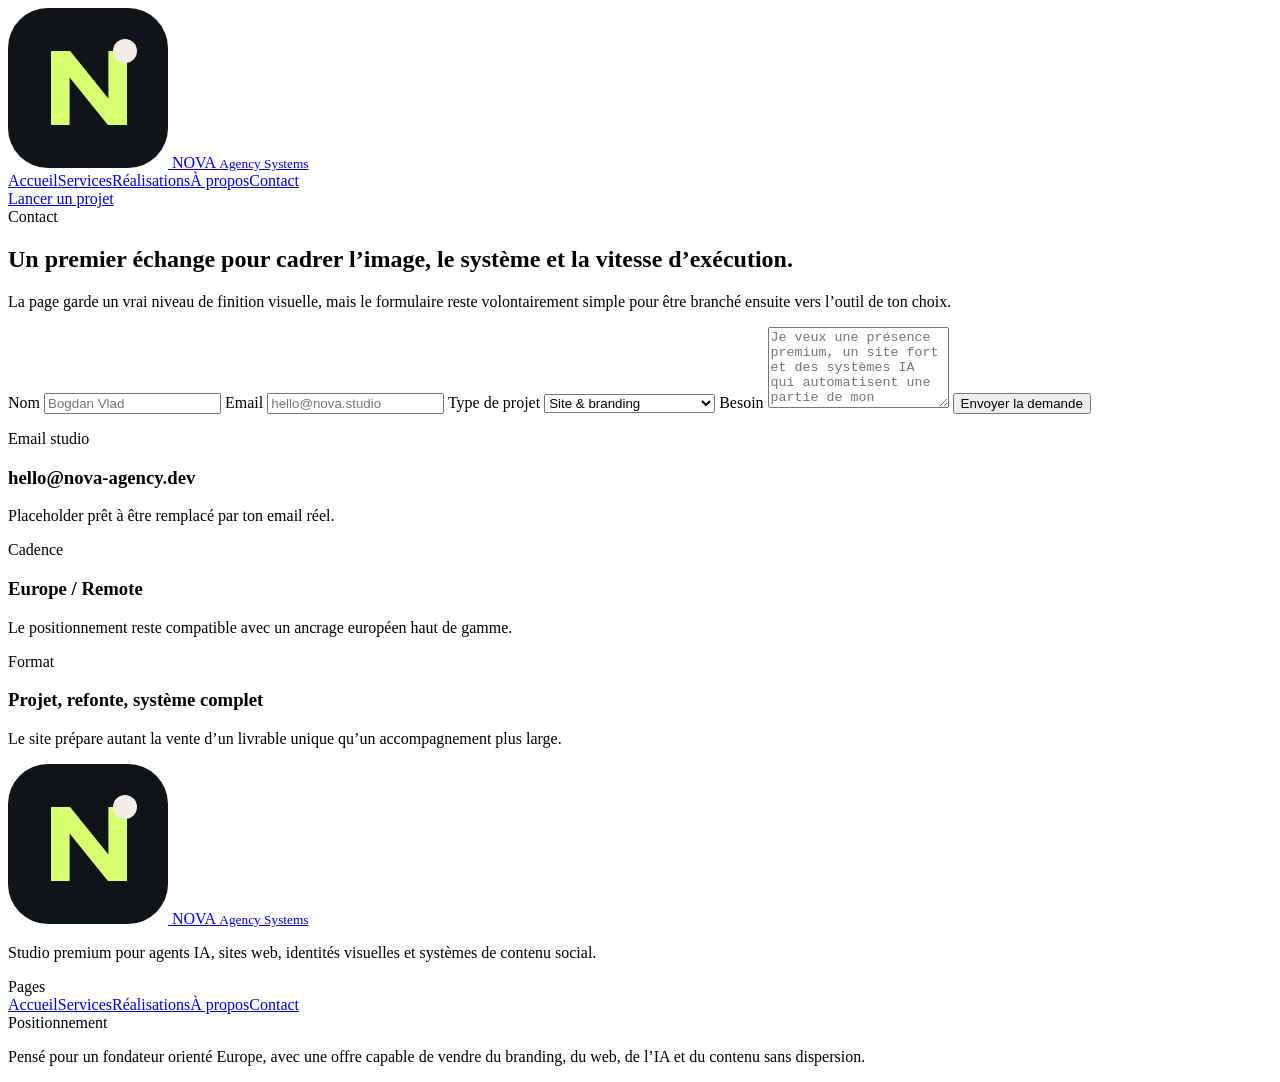
==== contact.html @ f1d4241f "Add remaining pages" ====
<!doctype html>
<html lang="fr">
  <head>
    <meta charset="UTF-8" />
    <meta name="viewport" content="width=device-width, initial-scale=1.0" />
    <meta
      name="description"
      content="Contact Nova: cadrer un projet d’agents IA, de site premium, d’identité visuelle ou de community management."
    />
    <link rel="icon" type="image/svg+xml" href="public/favicon.svg" />
    <link rel="stylesheet" href="styles.css" />
    <title>Contact | Nova</title>
  </head>
  <body data-page="contact">
    <div data-header></div>
    <main>
      <section class="page-intro">
        <div class="container">
          <div class="eyebrow">Contact</div>
          <div class="page-intro-grid">
            <h1>Un premier échange pour cadrer l’image, le système et la vitesse d’exécution.</h1>
            <div class="page-intro-copy">
              <p>
                La page garde un vrai niveau de finition visuelle, mais le
                formulaire reste volontairement simple pour être branché ensuite
                vers l’outil de ton choix.
              </p>
            </div>
          </div>
        </div>
      </section>

      <section class="section section-neutral">
        <div class="container contact-grid">
          <form class="contact-form" data-reveal data-demo-form>
            <label>
              Nom
              <input name="name" placeholder="Bogdan Vlad" type="text" />
            </label>
            <label>
              Email
              <input name="email" placeholder="hello@nova.studio" type="email" />
            </label>
            <label>
              Type de projet
              <select name="service">
                <option>Site & branding</option>
                <option>Agent IA</option>
                <option>Logo & identité</option>
                <option>Community management</option>
                <option>Package complet</option>
              </select>
            </label>
            <label>
              Besoin
              <textarea
                name="brief"
                placeholder="Je veux une présence premium, un site fort et des systèmes IA qui automatisent une partie de mon business."
                rows="5"
              ></textarea>
            </label>
            <button class="button button-dark" type="submit">Envoyer la demande</button>
            <p class="form-note" data-form-note></p>
          </form>

          <div class="contact-side">
            <article class="contact-block" data-reveal>
              <span>Email studio</span>
              <h3>hello@nova-agency.dev</h3>
              <p>Placeholder prêt à être remplacé par ton email réel.</p>
            </article>
            <article class="contact-block" data-reveal>
              <span>Cadence</span>
              <h3>Europe / Remote</h3>
              <p>Le positionnement reste compatible avec un ancrage européen haut de gamme.</p>
            </article>
            <article class="contact-block" data-reveal>
              <span>Format</span>
              <h3>Projet, refonte, système complet</h3>
              <p>Le site prépare autant la vente d’un livrable unique qu’un accompagnement plus large.</p>
            </article>
          </div>
        </div>
      </section>
    </main>
    <div data-footer></div>
    <script src="app.js"></script>
  </body>
  </html>
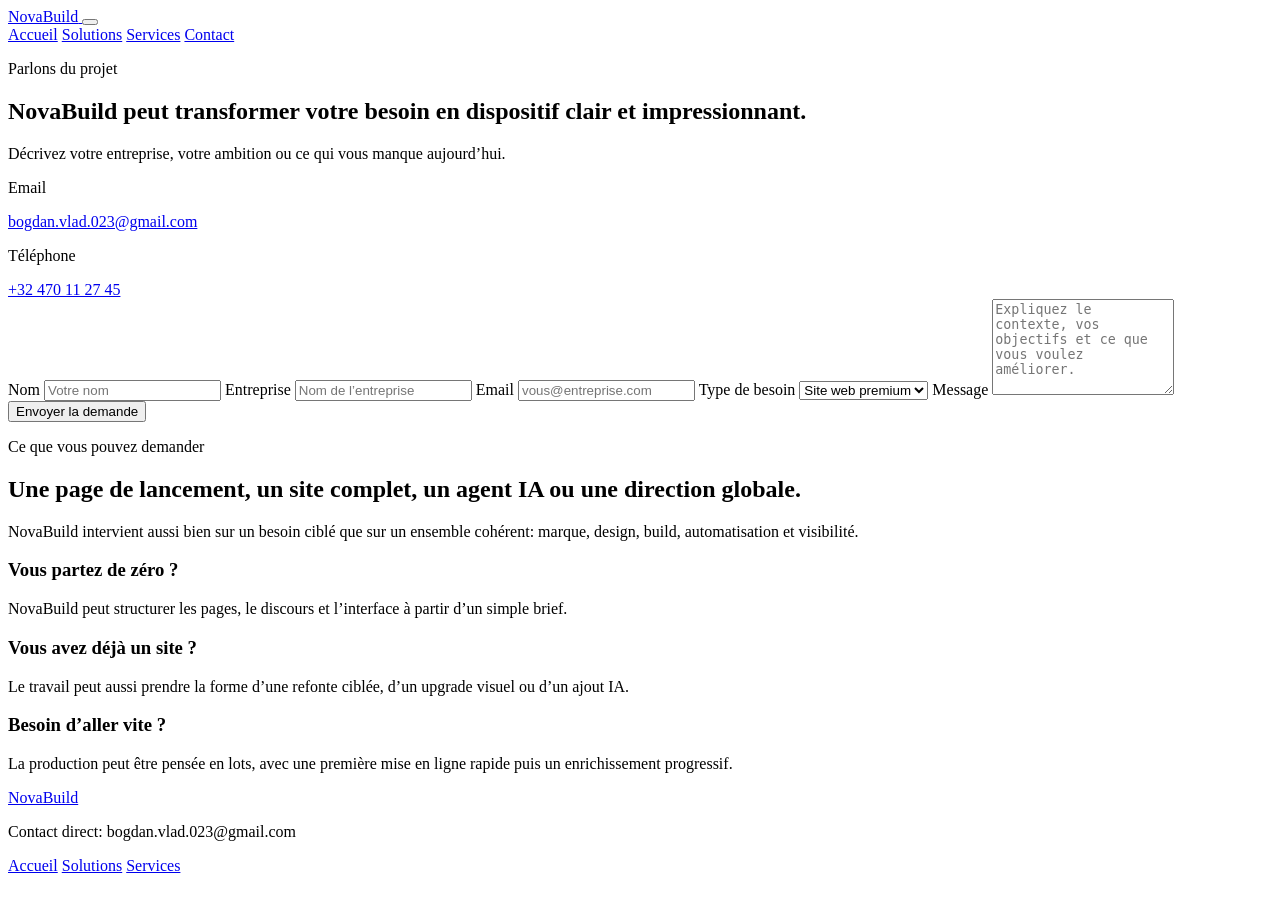
==== commit ae0df9d1: "Replace contact page with NovaBuild version" ====
--- a/contact.html
+++ b/contact.html
@@ -1,89 +1,144 @@
-<!doctype html>
+<!DOCTYPE html>
 <html lang="fr">
   <head>
     <meta charset="UTF-8" />
     <meta name="viewport" content="width=device-width, initial-scale=1.0" />
     <meta
       name="description"
-      content="Contact Nova: cadrer un projet d’agents IA, de site premium, d’identité visuelle ou de community management."
+      content="Contactez NovaBuild pour un site web, un agent IA, une identité visuelle ou une stratégie de visibilité."
     />
-    <link rel="icon" type="image/svg+xml" href="public/favicon.svg" />
-    <link rel="stylesheet" href="styles.css" />
-    <title>Contact | Nova</title>
+    <title>NovaBuild | Contact</title>
+    <link rel="preconnect" href="https://fonts.googleapis.com" />
+    <link rel="preconnect" href="https://fonts.gstatic.com" crossorigin />
+    <link
+      href="https://fonts.googleapis.com/css2?family=Manrope:wght@400;500;600;700;800&family=IBM+Plex+Mono:wght@400;500&display=swap"
+      rel="stylesheet"
+    />
+    <link rel="stylesheet" href="assets/css/styles.css" />
   </head>
   <body data-page="contact">
-    <div data-header></div>
-    <main>
-      <section class="page-intro">
-        <div class="container">
-          <div class="eyebrow">Contact</div>
-          <div class="page-intro-grid">
-            <h1>Un premier échange pour cadrer l’image, le système et la vitesse d’exécution.</h1>
-            <div class="page-intro-copy">
-              <p>
-                La page garde un vrai niveau de finition visuelle, mais le
-                formulaire reste volontairement simple pour être branché ensuite
-                vers l’outil de ton choix.
+    <div class="site-shell">
+      <header class="site-header">
+        <a class="brand" href="index.html" aria-label="NovaBuild accueil">
+          <span class="brand-mark"></span>
+          <span class="brand-text">NovaBuild</span>
+        </a>
+        <button class="menu-toggle" type="button" aria-expanded="false" aria-label="Ouvrir le menu">
+          <span></span>
+          <span></span>
+        </button>
+        <nav class="site-nav">
+          <a href="index.html">Accueil</a>
+          <a href="solutions.html">Solutions</a>
+          <a href="services.html">Services</a>
+          <a href="contact.html">Contact</a>
+        </nav>
+      </header>
+
+      <main>
+        <section class="hero hero-subpage">
+          <div class="hero-grid contact-grid">
+            <div class="hero-copy reveal">
+              <p class="eyebrow">Parlons du projet</p>
+              <h1>NovaBuild peut transformer votre besoin en dispositif clair et impressionnant.</h1>
+              <p class="hero-text">
+                Décrivez votre entreprise, votre ambition ou ce qui vous manque aujourd’hui.
               </p>
             </div>
+            <div class="contact-card reveal reveal-delay-1">
+              <p class="contact-label">Email</p>
+              <a href="mailto:bogdan.vlad.023@gmail.com">bogdan.vlad.023@gmail.com</a>
+              <p class="contact-label">Téléphone</p>
+              <a href="tel:+32470112745">+32 470 11 27 45</a>
+            </div>
           </div>
+        </section>
+
+        <section class="section">
+          <div class="contact-layout">
+            <form
+              class="contact-form reveal"
+              action="mailto:bogdan.vlad.023@gmail.com"
+              method="post"
+              enctype="text/plain"
+            >
+              <label>
+                Nom
+                <input type="text" name="Nom" placeholder="Votre nom" />
+              </label>
+              <label>
+                Entreprise
+                <input type="text" name="Entreprise" placeholder="Nom de l’entreprise" />
+              </label>
+              <label>
+                Email
+                <input type="email" name="Email" placeholder="vous@entreprise.com" />
+              </label>
+              <label>
+                Type de besoin
+                <select name="Besoin">
+                  <option>Site web premium</option>
+                  <option>Agent IA</option>
+                  <option>Logo / branding</option>
+                  <option>Visibilité digitale</option>
+                  <option>Projet complet</option>
+                </select>
+              </label>
+              <label>
+                Message
+                <textarea
+                  name="Message"
+                  rows="6"
+                  placeholder="Expliquez le contexte, vos objectifs et ce que vous voulez améliorer."
+                ></textarea>
+              </label>
+              <button class="button button-primary" type="submit">Envoyer la demande</button>
+            </form>
+
+            <div class="contact-side reveal reveal-delay-1">
+              <div class="contact-note">
+                <p class="eyebrow">Ce que vous pouvez demander</p>
+                <h2>Une page de lancement, un site complet, un agent IA ou une direction globale.</h2>
+                <p>
+                  NovaBuild intervient aussi bien sur un besoin ciblé que sur un
+                  ensemble cohérent: marque, design, build, automatisation et visibilité.
+                </p>
+              </div>
+              <div class="faq-list">
+                <article>
+                  <h3>Vous partez de zéro ?</h3>
+                  <p>NovaBuild peut structurer les pages, le discours et l’interface à partir d’un simple brief.</p>
+                </article>
+                <article>
+                  <h3>Vous avez déjà un site ?</h3>
+                  <p>Le travail peut aussi prendre la forme d’une refonte ciblée, d’un upgrade visuel ou d’un ajout IA.</p>
+                </article>
+                <article>
+                  <h3>Besoin d’aller vite ?</h3>
+                  <p>La production peut être pensée en lots, avec une première mise en ligne rapide puis un enrichissement progressif.</p>
+                </article>
+              </div>
+            </div>
+          </div>
+        </section>
+      </main>
+
+      <footer class="site-footer">
+        <div>
+          <a class="brand brand-footer" href="index.html">
+            <span class="brand-mark"></span>
+            <span class="brand-text">NovaBuild</span>
+          </a>
+          <p>Contact direct: bogdan.vlad.023@gmail.com</p>
         </div>
-      </section>
+        <div class="footer-links">
+          <a href="index.html">Accueil</a>
+          <a href="solutions.html">Solutions</a>
+          <a href="services.html">Services</a>
+        </div>
+      </footer>
+    </div>
 
-      <section class="section section-neutral">
-        <div class="container contact-grid">
-          <form class="contact-form" data-reveal data-demo-form>
-            <label>
-              Nom
-              <input name="name" placeholder="Bogdan Vlad" type="text" />
-            </label>
-            <label>
-              Email
-              <input name="email" placeholder="hello@nova.studio" type="email" />
-            </label>
-            <label>
-              Type de projet
-              <select name="service">
-                <option>Site & branding</option>
-                <option>Agent IA</option>
-                <option>Logo & identité</option>
-                <option>Community management</option>
-                <option>Package complet</option>
-              </select>
-            </label>
-            <label>
-              Besoin
-              <textarea
-                name="brief"
-                placeholder="Je veux une présence premium, un site fort et des systèmes IA qui automatisent une partie de mon business."
-                rows="5"
-              ></textarea>
-            </label>
-            <button class="button button-dark" type="submit">Envoyer la demande</button>
-            <p class="form-note" data-form-note></p>
-          </form>
-
-          <div class="contact-side">
-            <article class="contact-block" data-reveal>
-              <span>Email studio</span>
-              <h3>hello@nova-agency.dev</h3>
-              <p>Placeholder prêt à être remplacé par ton email réel.</p>
-            </article>
-            <article class="contact-block" data-reveal>
-              <span>Cadence</span>
-              <h3>Europe / Remote</h3>
-              <p>Le positionnement reste compatible avec un ancrage européen haut de gamme.</p>
-            </article>
-            <article class="contact-block" data-reveal>
-              <span>Format</span>
-              <h3>Projet, refonte, système complet</h3>
-              <p>Le site prépare autant la vente d’un livrable unique qu’un accompagnement plus large.</p>
-            </article>
-          </div>
-        </div>
-      </section>
-    </main>
-    <div data-footer></div>
-    <script src="app.js"></script>
+    <script src="assets/js/main.js"></script>
   </body>
-  </html>
+</html>
